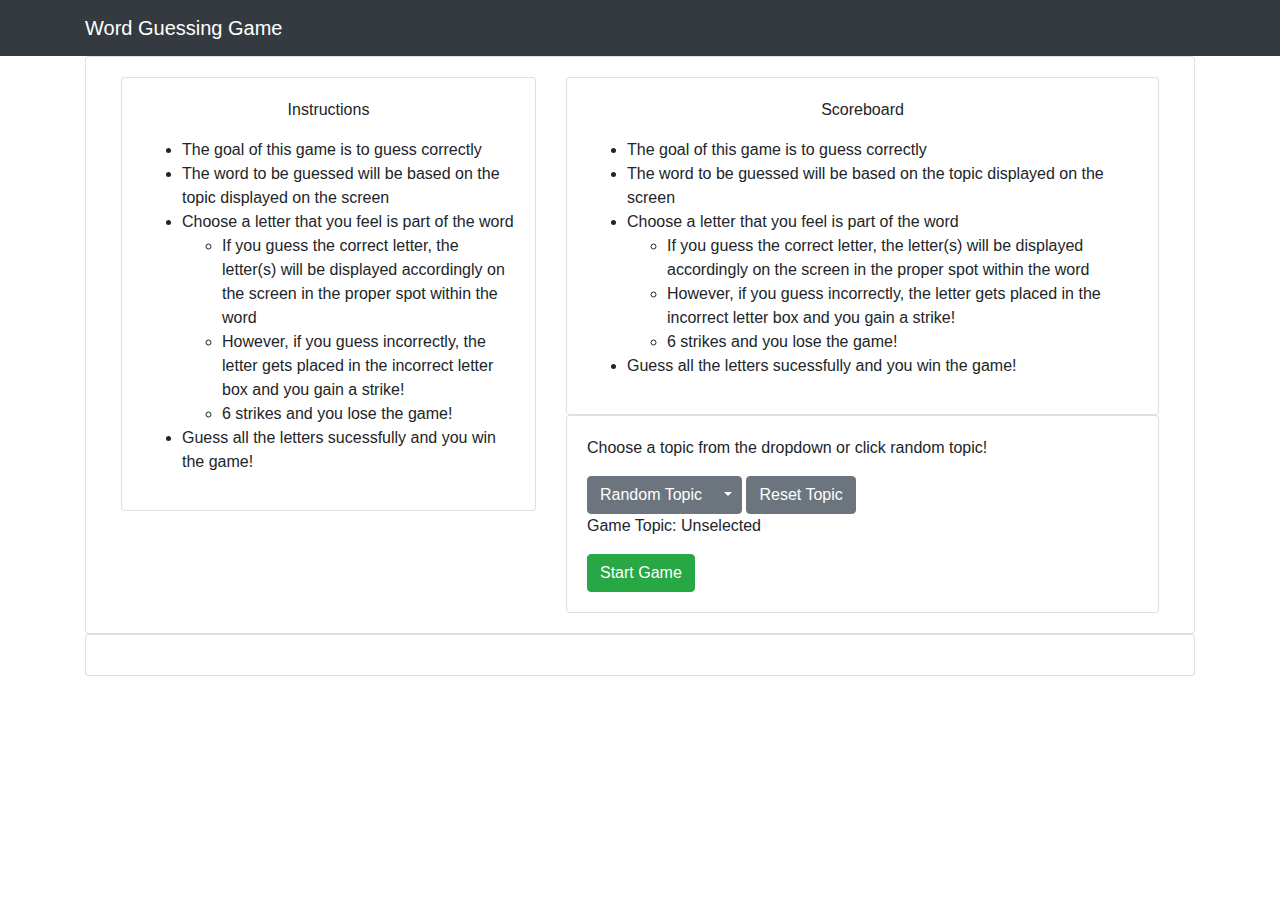
==== index.html @ a430fc52 "Added randomTopic Function with a recursive portion to prevent duplicates" ====
<!doctype html>
<html lang="en">
    <head>
        <!-- Required meta tags -->
        <meta charset="utf-8">
        <meta name="viewport" content="width=device-width, initial-scale=1, shrink-to-fit=no">

        <!-- Bootstrap CSS -->
        <link rel="stylesheet" href="https://stackpath.bootstrapcdn.com/bootstrap/4.3.1/css/bootstrap.min.css" integrity="sha384-ggOyR0iXCbMQv3Xipma34MD+dH/1fQ784/j6cY/iJTQUOhcWr7x9JvoRxT2MZw1T" crossorigin="anonymous">

        <title>Guess The Word!</title>
    </head>
  
    <body>
        <nav class="navbar navbar-dark bg-dark">
            <div class="container">
                <a class="navbar-brand" href="#">Word Guessing Game</a>
            </div>
        </nav>

        <div class="container">
            <div class="card">
                <div class="card-body">
                    <div class="container">
                        <div class="row">
                            <!-- Instructions Card -->
                            <div class="col-md-5">
                                <div class="card">
                                    <div class="card-body">
                                        <p class="text-center">Instructions 
                                            <ul>
                                                <li>The goal of this game is to guess correctly</li>
                                                <li>The word to be guessed will be based on the topic displayed on the screen</li>
                                                <li>Choose a letter that you feel is part of the word</li>
                                                    <ul>    
                                                        <li>If you guess the correct letter, the letter(s) will be displayed accordingly on the screen in the proper spot within the word</li>
                                                        <li>However, if you guess incorrectly, the letter gets placed in the incorrect letter box and you gain a strike!</li>
                                                        <li>6 strikes and you lose the game!</li>
                                                    </ul>
                                                <li>Guess all the letters sucessfully and you win the game!</li>
                                            </ul>
                                        </p>  
                                    </div>
                                </div> 
                            </div>
                            <!-- Right side -->
                            <div class="col-md-7">
                                <!-- Score Board -->
                                <div class="row">
                                    <div class="col-md-12">
                                        <div class="card">
                                            <div class="card-body ">
                                                <p class="text-center">Scoreboard
                                                    <ul>
                                                        <li>The goal of this game is to guess correctly</li>
                                                        <li>The word to be guessed will be based on the topic displayed on the screen</li>
                                                        <li>Choose a letter that you feel is part of the word</li>
                                                            <ul>    
                                                                <li>If you guess the correct letter, the letter(s) will be displayed accordingly on the screen in the proper spot within the word</li>
                                                                <li>However, if you guess incorrectly, the letter gets placed in the incorrect letter box and you gain a strike!</li>
                                                                <li>6 strikes and you lose the game!</li>
                                                            </ul>
                                                        <li>Guess all the letters sucessfully and you win the game!</li>
                                                    </ul>
                                                </p>  
                                            </div>
                                        </div> 
                                    </div>
                                </div>
                                <!-- Buttons -->
                                <div class="row">
                                    <div class="col-md-12">
                                        <div class="card">
                                            <div class="card-body">
                                                <!-- Topic Selection -->
                                                <p> Choose a topic from the dropdown or click random topic! </p>
                                                <div class="btn-group">
                                                    <button type="button" class="btn btn-secondary" id="randTopicBtn">Random Topic</button>
                                                    <button type="button" class="btn btn-secondary dropdown-toggle dropdown-toggle-split" data-toggle="dropdown" aria-haspopup="true" aria-expanded="false">
                                                        <span class="sr-only">Toggle Dropdown</span>
                                                    </button>
                                                    <div class="dropdown-menu">
                                                        <a class="dropdown-item" id="topic1DD" >Topic 1</a>
                                                        <a class="dropdown-item" id="topic2DD" >Topic 2</a>
                                                        <a class="dropdown-item" id="topic3DD" >Topic 3</a>
                                                        <div class="dropdown-divider"></div>
                                                        <a class="dropdown-item" href="#">Separated link</a>
                                                    </div>
                                                </div>
                                                <button type="button" class="btn btn-secondary">Reset Topic</button>
                                                <p>Game Topic: <span id="topicSelected">Unselected</span></p>
                                                <button type="button" class="btn btn-success">Start Game</button>
                                            </div>
                                        </div>
                                    </div>
                                </div>
                            </div>
                        </div>
                    </div>  
                </div>
            </div>

            <!-- Game Card -->

            <span id="gameCard">
                <div class="card">
                    <div class="card-body">
                        <div class="container">
    
                        </div>
                    </div>
                </div>
            </span>

            
        </div>



        <!-- JavaScript -->
        <script src="https://code.jquery.com/jquery-3.3.1.slim.min.js" integrity="sha384-q8i/X+965DzO0rT7abK41JStQIAqVgRVzpbzo5smXKp4YfRvH+8abtTE1Pi6jizo" crossorigin="anonymous"></script>
        <script src="https://cdnjs.cloudflare.com/ajax/libs/popper.js/1.14.7/umd/popper.min.js" integrity="sha384-UO2eT0CpHqdSJQ6hJty5KVphtPhzWj9WO1clHTMGa3JDZwrnQq4sF86dIHNDz0W1" crossorigin="anonymous"></script>
        <script src="https://stackpath.bootstrapcdn.com/bootstrap/4.3.1/js/bootstrap.min.js" integrity="sha384-JjSmVgyd0p3pXB1rRibZUAYoIIy6OrQ6VrjIEaFf/nJGzIxFDsf4x0xIM+B07jRM" crossorigin="anonymous"></script>
        <script src="assets/javascript/script.js"></script>
    </body>
</html>
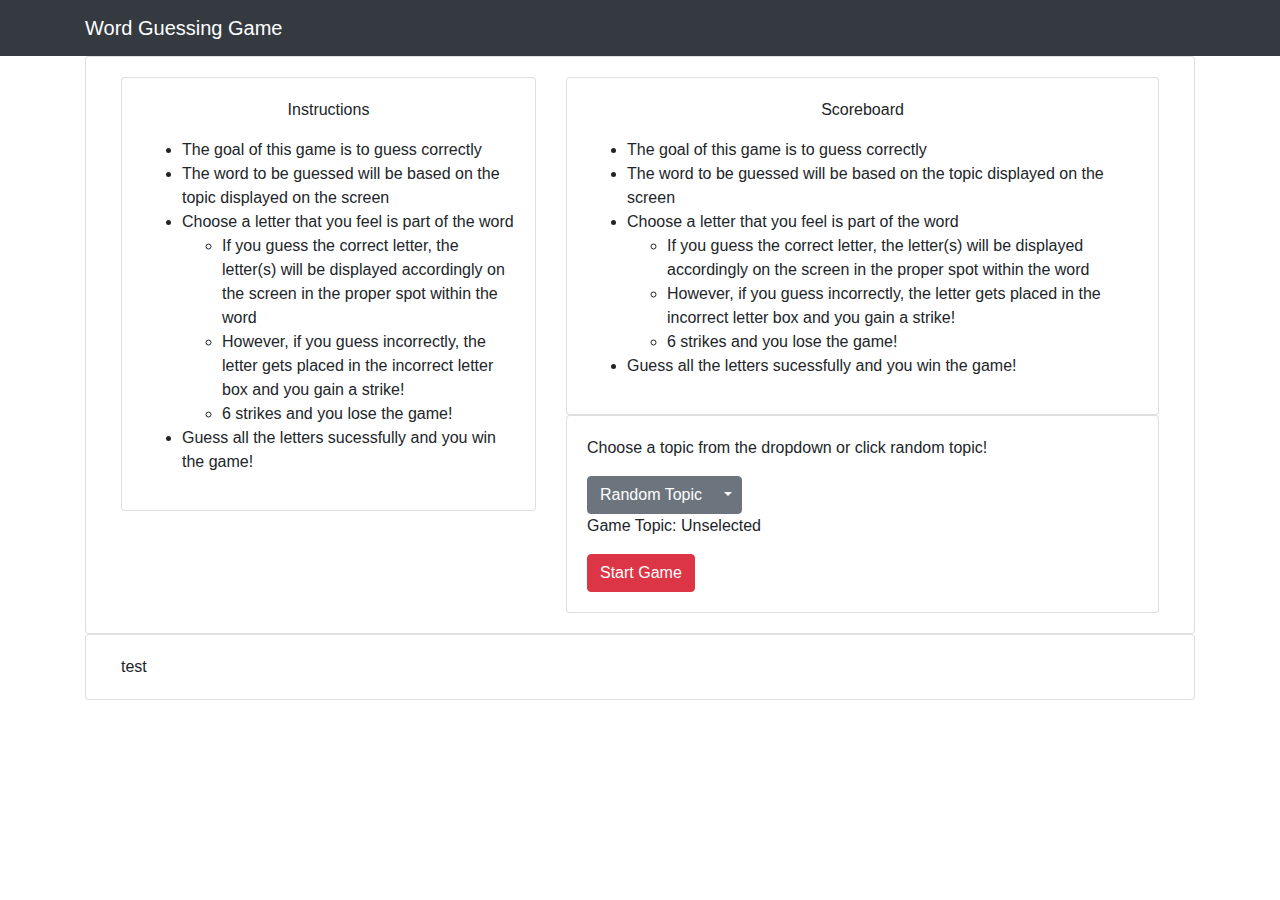
==== commit 28029240: "Changed logic Structure of Word selection" ====
--- a/index.html
+++ b/index.html
@@ -7,6 +7,7 @@
 
         <!-- Bootstrap CSS -->
         <link rel="stylesheet" href="https://stackpath.bootstrapcdn.com/bootstrap/4.3.1/css/bootstrap.min.css" integrity="sha384-ggOyR0iXCbMQv3Xipma34MD+dH/1fQ784/j6cY/iJTQUOhcWr7x9JvoRxT2MZw1T" crossorigin="anonymous">
+        <link rel="stylesheet" href="assets/css/style.css">
 
         <title>Guess The Word!</title>
     </head>
@@ -73,23 +74,20 @@
                                         <div class="card">
                                             <div class="card-body">
                                                 <!-- Topic Selection -->
-                                                <p> Choose a topic from the dropdown or click random topic! </p>
+                                                <p>Choose a topic from the dropdown or click random topic!</p>
                                                 <div class="btn-group">
                                                     <button type="button" class="btn btn-secondary" id="randTopicBtn">Random Topic</button>
                                                     <button type="button" class="btn btn-secondary dropdown-toggle dropdown-toggle-split" data-toggle="dropdown" aria-haspopup="true" aria-expanded="false">
                                                         <span class="sr-only">Toggle Dropdown</span>
                                                     </button>
                                                     <div class="dropdown-menu">
-                                                        <a class="dropdown-item" id="topic1DD" >Topic 1</a>
-                                                        <a class="dropdown-item" id="topic2DD" >Topic 2</a>
-                                                        <a class="dropdown-item" id="topic3DD" >Topic 3</a>
-                                                        <div class="dropdown-divider"></div>
-                                                        <a class="dropdown-item" href="#">Separated link</a>
+                                                        <a class="dropdown-item" id="topic1DD" >Canadian Cities</a>
+                                                        <a class="dropdown-item" id="topic2DD" >Auto Manufacturers</a>
+                                                        <a class="dropdown-item" id="topic3DD" >Schools</a>
                                                     </div>
                                                 </div>
-                                                <button type="button" class="btn btn-secondary">Reset Topic</button>
                                                 <p>Game Topic: <span id="topicSelected">Unselected</span></p>
-                                                <button type="button" class="btn btn-success">Start Game</button>
+                                                <button type="button" class="btn btn-danger" id="startGameBtn">Start Game</button>
                                             </div>
                                         </div>
                                     </div>
@@ -102,15 +100,13 @@
 
             <!-- Game Card -->
 
-            <span id="gameCard">
-                <div class="card">
-                    <div class="card-body">
-                        <div class="container">
-    
-                        </div>
+            <div class="card animated fadeInDown" id = "gameCard">
+                <div class="card-body">
+                    <div class="container">
+                        test
                     </div>
                 </div>
-            </span>
+            </div>
 
             
         </div>
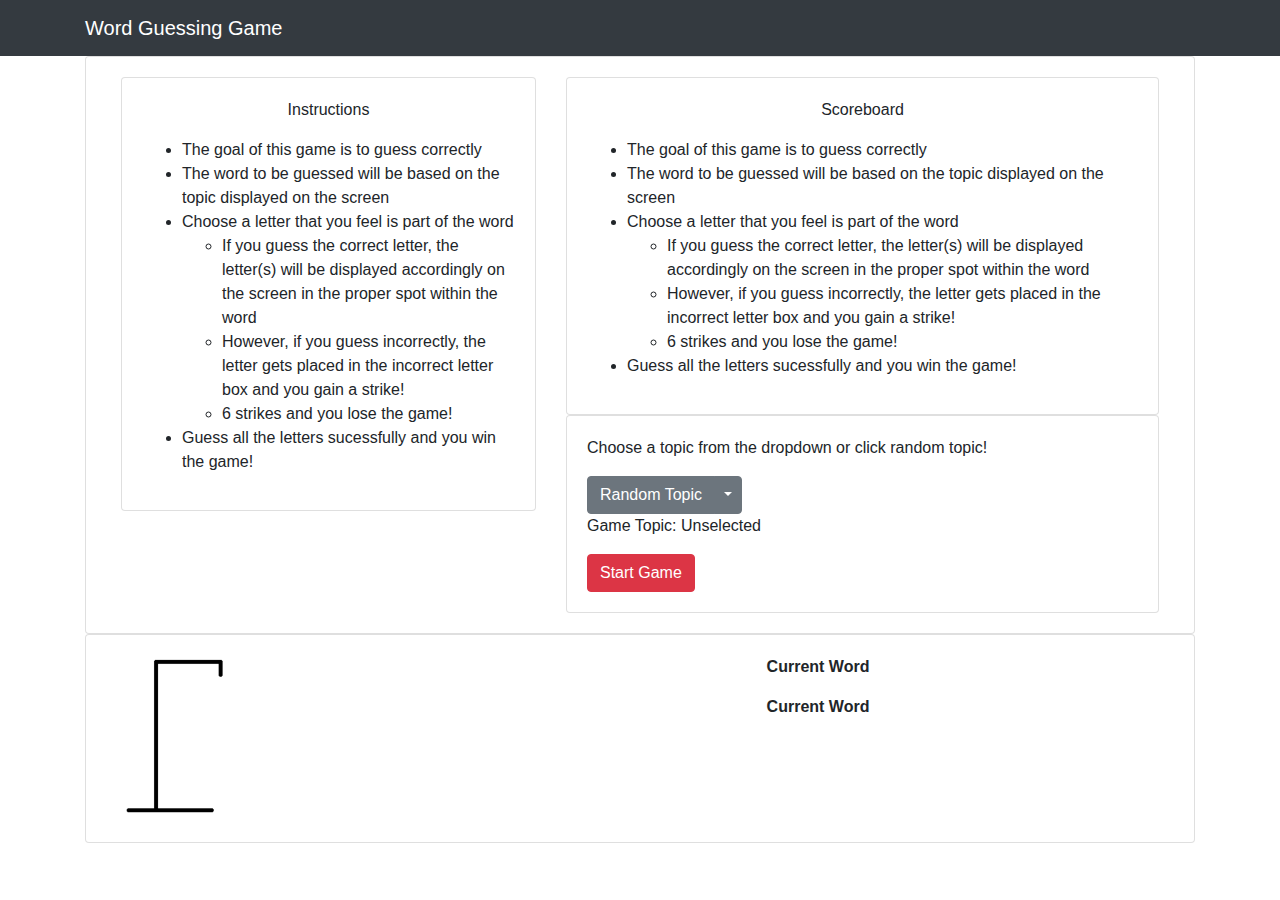
==== commit 993b5ca7: "Continued work on game card design" ====
--- a/index.html
+++ b/index.html
@@ -103,7 +103,25 @@
             <div class="card animated fadeInDown" id = "gameCard">
                 <div class="card-body">
                     <div class="container">
-                        test
+                        <div class="row">
+                            <!-- Image div -->
+                            <div class="col-md-4">
+                                    <img src="assets/images/Hangman Stages/Hangman-Stage1.png" class="img-fluid" >
+                            </div>
+                            <!-- Word div -->
+                            <div class="col-md-8">
+                                <div class="row">
+                                    <div class="col-md-12">
+                                            <p class="font-weight-bold text-center">Current Word </p>
+                                    </div>
+                                </div>
+                                <div class="row">
+                                    <div class="col-md-12">
+                                        <p class="font-weight-bold text-center">Current Word </p>
+                                    </div>
+                                </div>
+                            </div>
+                        </div>
                     </div>
                 </div>
             </div>
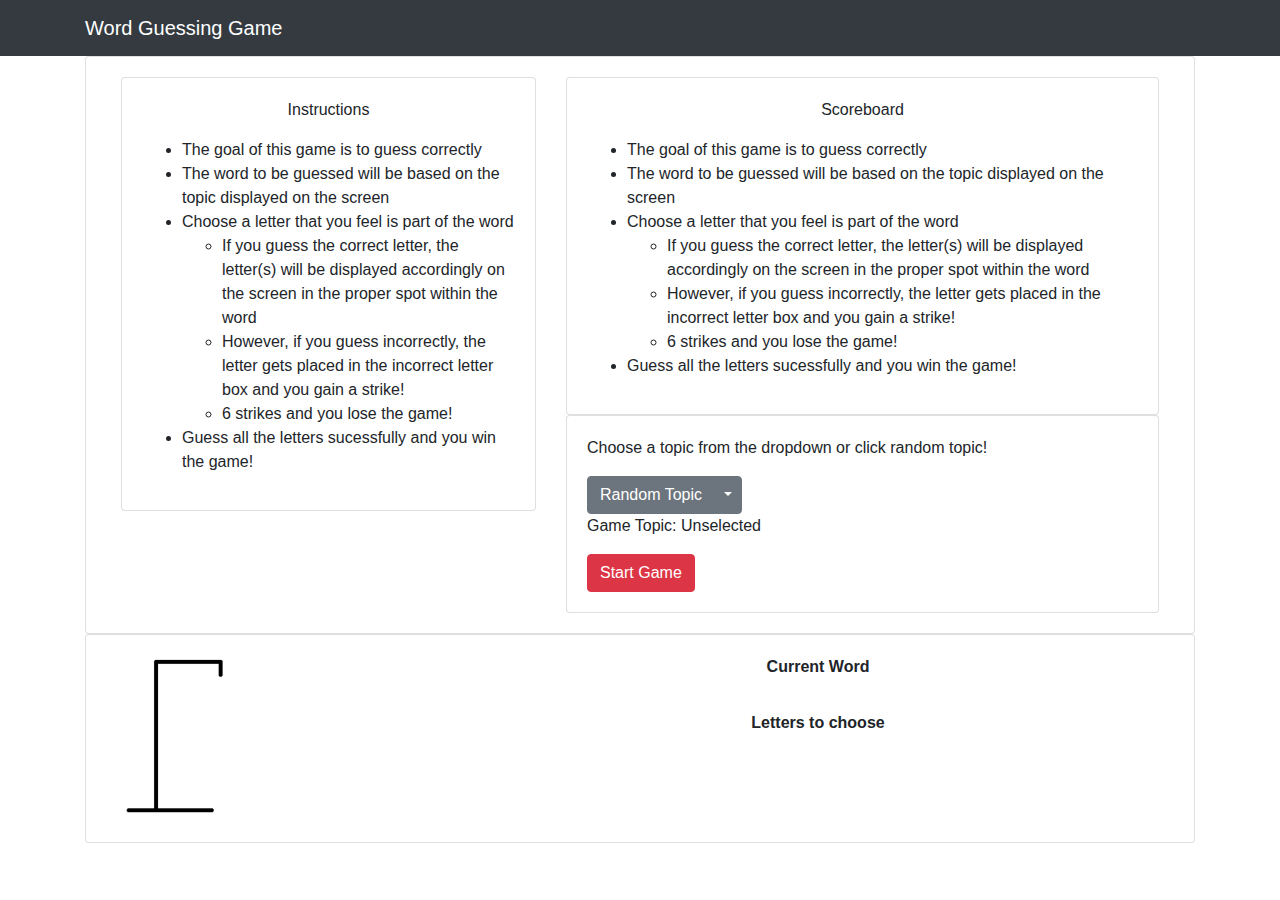
==== commit 2d42e0ed: "Worked on randomizer logic" ====
--- a/index.html
+++ b/index.html
@@ -117,7 +117,17 @@
                                 </div>
                                 <div class="row">
                                     <div class="col-md-12">
-                                        <p class="font-weight-bold text-center">Current Word </p>
+                                        <p class="text-center"><span id="wordBox"></span></p>
+                                    </div>
+                                </div>
+                                <div class="row">
+                                    <div class="col-md-12">
+                                        <p class="font-weight-bold text-center">Letters to choose</p>
+                                    </div>
+                                </div>
+                                <div class="row">
+                                    <div class="col-md-12">
+                                        <p class="text-center"><span id="buttonBox"></span></p>
                                     </div>
                                 </div>
                             </div>
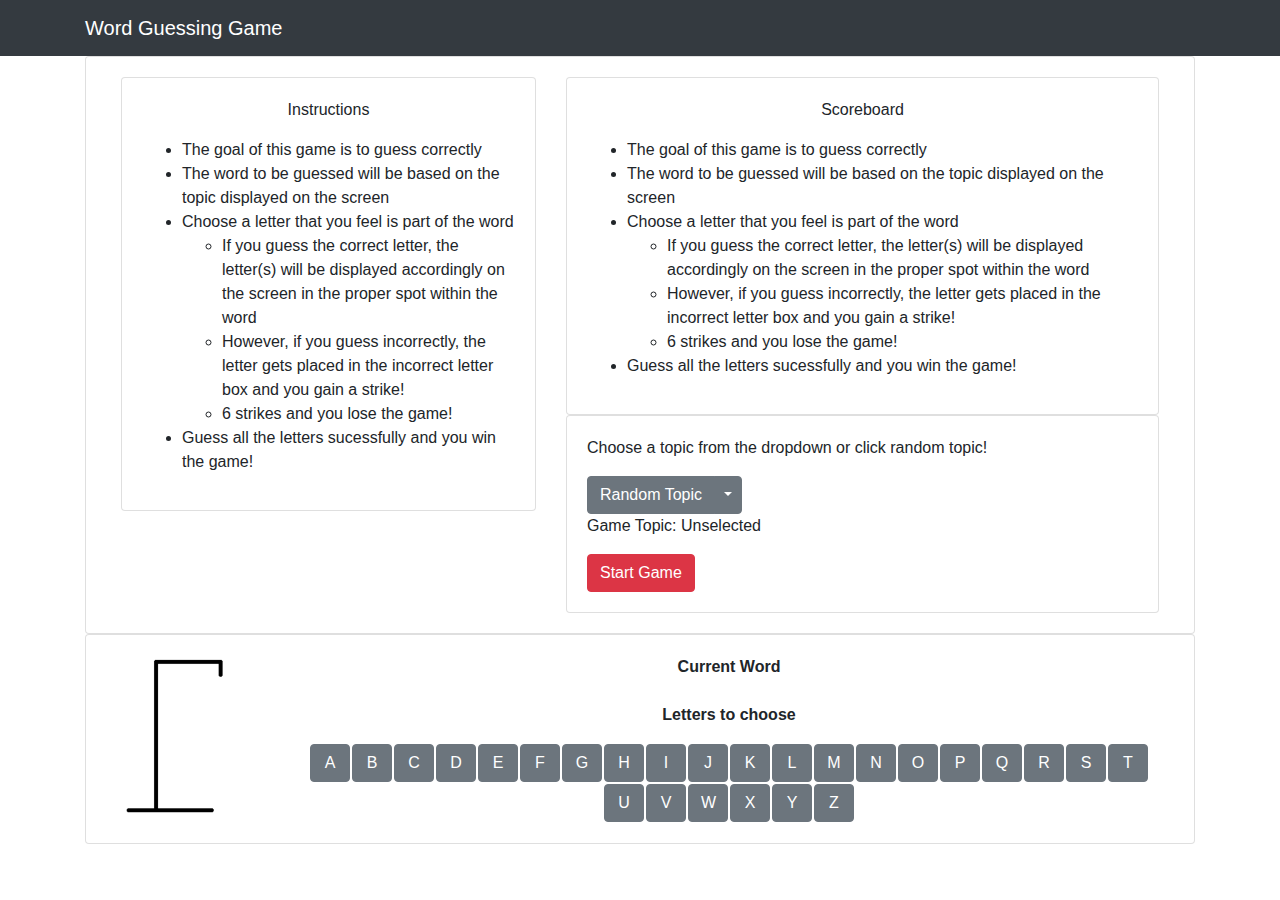
==== commit 8ebc66b9: "Completed basic game logic" ====
--- a/index.html
+++ b/index.html
@@ -98,18 +98,19 @@
                 </div>
             </div>
 
+            
             <!-- Game Card -->
 
-            <div class="card animated fadeInDown" id = "gameCard">
+            <div class="card">
                 <div class="card-body">
                     <div class="container">
                         <div class="row">
                             <!-- Image div -->
-                            <div class="col-md-4">
+                            <div class="col-md-2">
                                     <img src="assets/images/Hangman Stages/Hangman-Stage1.png" class="img-fluid" >
                             </div>
                             <!-- Word div -->
-                            <div class="col-md-8">
+                            <div class="col-md-10">
                                 <div class="row">
                                     <div class="col-md-12">
                                             <p class="font-weight-bold text-center">Current Word </p>
@@ -117,7 +118,7 @@
                                 </div>
                                 <div class="row">
                                     <div class="col-md-12">
-                                        <p class="text-center"><span id="wordBox"></span></p>
+                                        <h1 class="text-center"><span id="wordBox"></span></h1>
                                     </div>
                                 </div>
                                 <div class="row">
@@ -126,8 +127,8 @@
                                     </div>
                                 </div>
                                 <div class="row">
-                                    <div class="col-md-12">
-                                        <p class="text-center"><span id="buttonBox"></span></p>
+                                    <div class="col-md-12 text-center">
+                                        <div id="buttonBox"></div>
                                     </div>
                                 </div>
                             </div>
--- a/assets/css/style.css
+++ b/assets/css/style.css
@@ -0,0 +1,4 @@
+.btn-space {
+    margin: 1px;
+    width: 40px
+}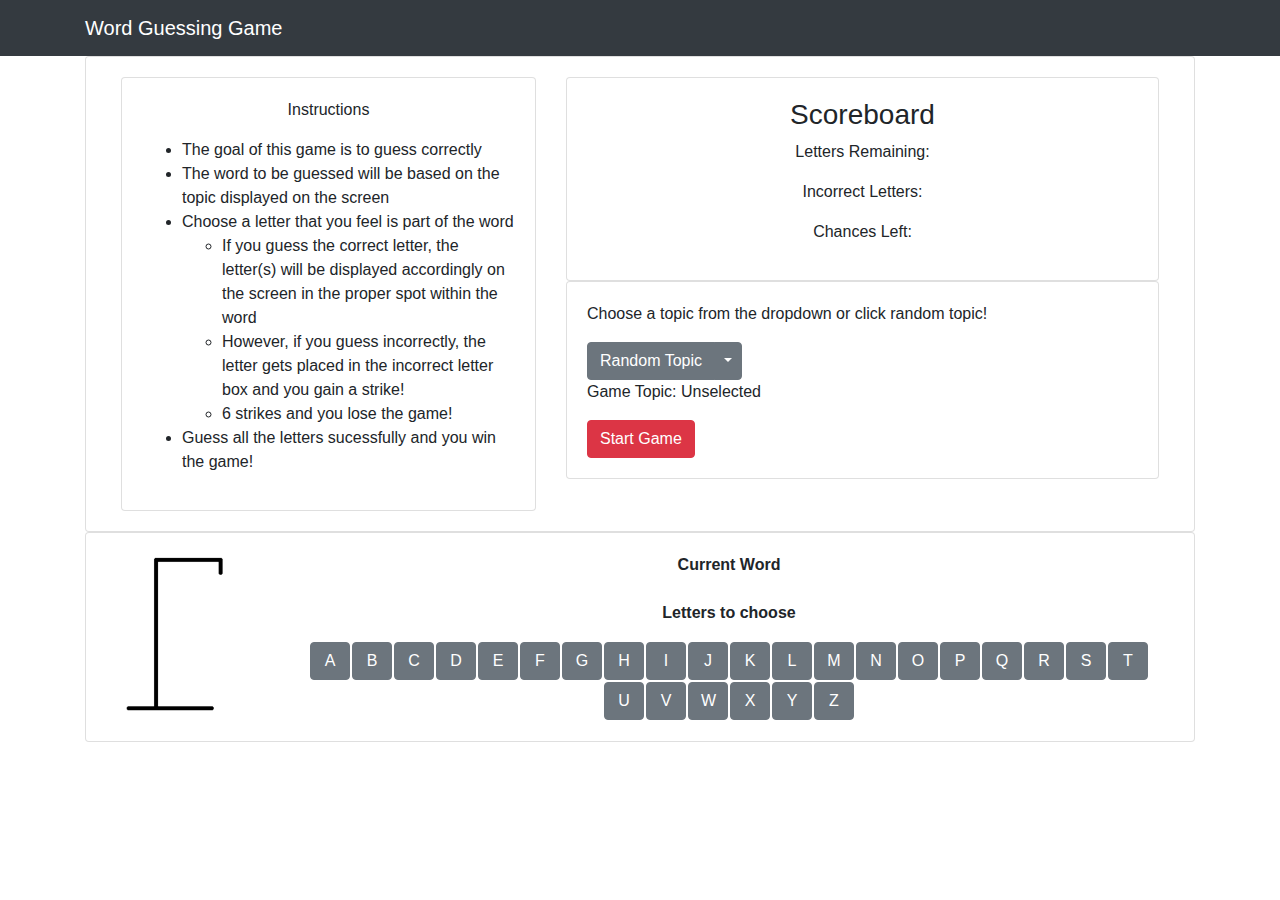
==== commit 450f2664: "Added Scoreboard functionality and updated button states" ====
--- a/index.html
+++ b/index.html
@@ -50,20 +50,11 @@
                                 <div class="row">
                                     <div class="col-md-12">
                                         <div class="card">
-                                            <div class="card-body ">
-                                                <p class="text-center">Scoreboard
-                                                    <ul>
-                                                        <li>The goal of this game is to guess correctly</li>
-                                                        <li>The word to be guessed will be based on the topic displayed on the screen</li>
-                                                        <li>Choose a letter that you feel is part of the word</li>
-                                                            <ul>    
-                                                                <li>If you guess the correct letter, the letter(s) will be displayed accordingly on the screen in the proper spot within the word</li>
-                                                                <li>However, if you guess incorrectly, the letter gets placed in the incorrect letter box and you gain a strike!</li>
-                                                                <li>6 strikes and you lose the game!</li>
-                                                            </ul>
-                                                        <li>Guess all the letters sucessfully and you win the game!</li>
-                                                    </ul>
-                                                </p>  
+                                            <div class="card-body text-center">
+                                                <h3 class="text-center">Scoreboard</h3> 
+                                                <p>Letters Remaining: <span id="ltrRemNum"></span></p>
+                                                <p>Incorrect Letters: <span id="ltrIncNum"></span></p>
+                                                <p>Chances Left: <span id="ChancesNum"></span></p>
                                             </div>
                                         </div> 
                                     </div>
@@ -107,7 +98,7 @@
                         <div class="row">
                             <!-- Image div -->
                             <div class="col-md-2">
-                                    <img src="assets/images/Hangman Stages/Hangman-Stage1.png" class="img-fluid" >
+                                    <img id="gameStage" src="assets/images/Hangman Stages/Hangman-Stage1.png" class="img-fluid" >
                             </div>
                             <!-- Word div -->
                             <div class="col-md-10">
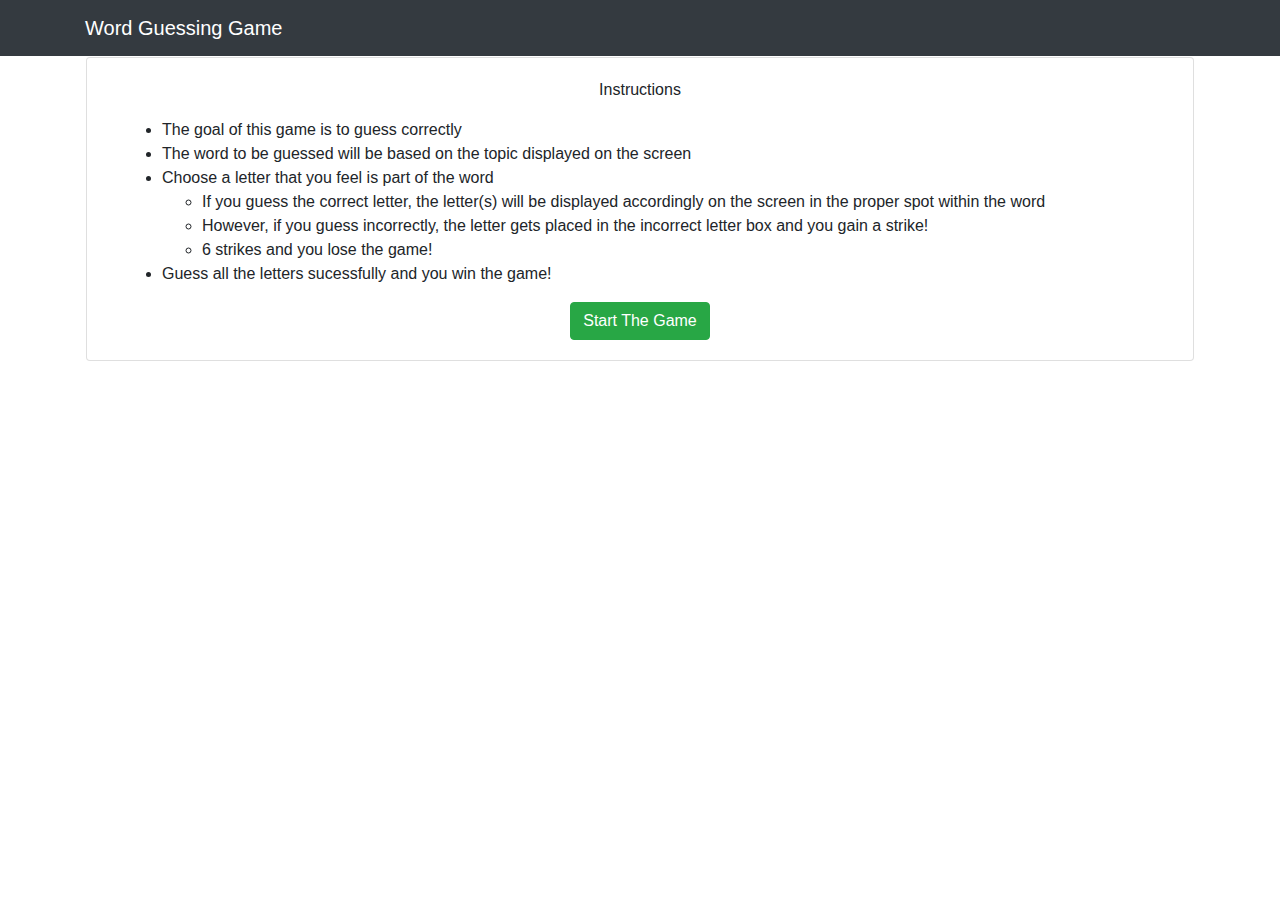
==== commit d63b9ca4: "Game functionally completed and changed game windows to seperate windows" ====
--- a/index.html
+++ b/index.html
@@ -22,121 +22,39 @@
         <div class="container">
             <div class="card">
                 <div class="card-body">
+                    
                     <div class="container">
                         <div class="row">
-                            <!-- Instructions Card -->
-                            <div class="col-md-5">
-                                <div class="card">
-                                    <div class="card-body">
-                                        <p class="text-center">Instructions 
-                                            <ul>
-                                                <li>The goal of this game is to guess correctly</li>
-                                                <li>The word to be guessed will be based on the topic displayed on the screen</li>
-                                                <li>Choose a letter that you feel is part of the word</li>
-                                                    <ul>    
-                                                        <li>If you guess the correct letter, the letter(s) will be displayed accordingly on the screen in the proper spot within the word</li>
-                                                        <li>However, if you guess incorrectly, the letter gets placed in the incorrect letter box and you gain a strike!</li>
-                                                        <li>6 strikes and you lose the game!</li>
-                                                    </ul>
-                                                <li>Guess all the letters sucessfully and you win the game!</li>
+                            <div class="col-md-12">
+                                <p class="text-center">Instructions 
+                                    <ul>
+                                        <li>The goal of this game is to guess correctly</li>
+                                        <li>The word to be guessed will be based on the topic displayed on the screen</li>
+                                        <li>Choose a letter that you feel is part of the word</li>
+                                            <ul>    
+                                                <li>If you guess the correct letter, the letter(s) will be displayed accordingly on the screen in the proper spot within the word</li>
+                                                <li>However, if you guess incorrectly, the letter gets placed in the incorrect letter box and you gain a strike!</li>
+                                                <li>6 strikes and you lose the game!</li>
                                             </ul>
-                                        </p>  
-                                    </div>
-                                </div> 
+                                        <li>Guess all the letters sucessfully and you win the game!</li>
+                                    </ul>
+                                </p>  
                             </div>
-                            <!-- Right side -->
-                            <div class="col-md-7">
-                                <!-- Score Board -->
-                                <div class="row">
-                                    <div class="col-md-12">
-                                        <div class="card">
-                                            <div class="card-body text-center">
-                                                <h3 class="text-center">Scoreboard</h3> 
-                                                <p>Letters Remaining: <span id="ltrRemNum"></span></p>
-                                                <p>Incorrect Letters: <span id="ltrIncNum"></span></p>
-                                                <p>Chances Left: <span id="ChancesNum"></span></p>
-                                            </div>
-                                        </div> 
-                                    </div>
-                                </div>
-                                <!-- Buttons -->
-                                <div class="row">
-                                    <div class="col-md-12">
-                                        <div class="card">
-                                            <div class="card-body">
-                                                <!-- Topic Selection -->
-                                                <p>Choose a topic from the dropdown or click random topic!</p>
-                                                <div class="btn-group">
-                                                    <button type="button" class="btn btn-secondary" id="randTopicBtn">Random Topic</button>
-                                                    <button type="button" class="btn btn-secondary dropdown-toggle dropdown-toggle-split" data-toggle="dropdown" aria-haspopup="true" aria-expanded="false">
-                                                        <span class="sr-only">Toggle Dropdown</span>
-                                                    </button>
-                                                    <div class="dropdown-menu">
-                                                        <a class="dropdown-item" id="topic1DD" >Canadian Cities</a>
-                                                        <a class="dropdown-item" id="topic2DD" >Auto Manufacturers</a>
-                                                        <a class="dropdown-item" id="topic3DD" >Schools</a>
-                                                    </div>
-                                                </div>
-                                                <p>Game Topic: <span id="topicSelected">Unselected</span></p>
-                                                <button type="button" class="btn btn-danger" id="startGameBtn">Start Game</button>
-                                            </div>
-                                        </div>
-                                    </div>
-                                </div>
+                        </div>
+                    </div>
+                    <div class="container">
+                        <div class="row">
+                            <div class="col-md-12 text-center">
+                                <a class="btn btn-success" href="game.html">Start The Game</a>
                             </div>
                         </div>
                     </div>  
                 </div>
             </div>
 
-            
-            <!-- Game Card -->
-
-            <div class="card">
-                <div class="card-body">
-                    <div class="container">
-                        <div class="row">
-                            <!-- Image div -->
-                            <div class="col-md-2">
-                                    <img id="gameStage" src="assets/images/Hangman Stages/Hangman-Stage1.png" class="img-fluid" >
-                            </div>
-                            <!-- Word div -->
-                            <div class="col-md-10">
-                                <div class="row">
-                                    <div class="col-md-12">
-                                            <p class="font-weight-bold text-center">Current Word </p>
-                                    </div>
-                                </div>
-                                <div class="row">
-                                    <div class="col-md-12">
-                                        <h1 class="text-center"><span id="wordBox"></span></h1>
-                                    </div>
-                                </div>
-                                <div class="row">
-                                    <div class="col-md-12">
-                                        <p class="font-weight-bold text-center">Letters to choose</p>
-                                    </div>
-                                </div>
-                                <div class="row">
-                                    <div class="col-md-12 text-center">
-                                        <div id="buttonBox"></div>
-                                    </div>
-                                </div>
-                            </div>
-                        </div>
-                    </div>
-                </div>
-            </div>
-
-            
-        </div>
-
-
-
         <!-- JavaScript -->
         <script src="https://code.jquery.com/jquery-3.3.1.slim.min.js" integrity="sha384-q8i/X+965DzO0rT7abK41JStQIAqVgRVzpbzo5smXKp4YfRvH+8abtTE1Pi6jizo" crossorigin="anonymous"></script>
         <script src="https://cdnjs.cloudflare.com/ajax/libs/popper.js/1.14.7/umd/popper.min.js" integrity="sha384-UO2eT0CpHqdSJQ6hJty5KVphtPhzWj9WO1clHTMGa3JDZwrnQq4sF86dIHNDz0W1" crossorigin="anonymous"></script>
         <script src="https://stackpath.bootstrapcdn.com/bootstrap/4.3.1/js/bootstrap.min.js" integrity="sha384-JjSmVgyd0p3pXB1rRibZUAYoIIy6OrQ6VrjIEaFf/nJGzIxFDsf4x0xIM+B07jRM" crossorigin="anonymous"></script>
-        <script src="assets/javascript/script.js"></script>
     </body>
 </html>--- a/assets/css/style.css
+++ b/assets/css/style.css
@@ -1,4 +1,7 @@
 .btn-space {
     margin: 1px;
     width: 40px
+}
+.card {
+    margin: 1px;
 }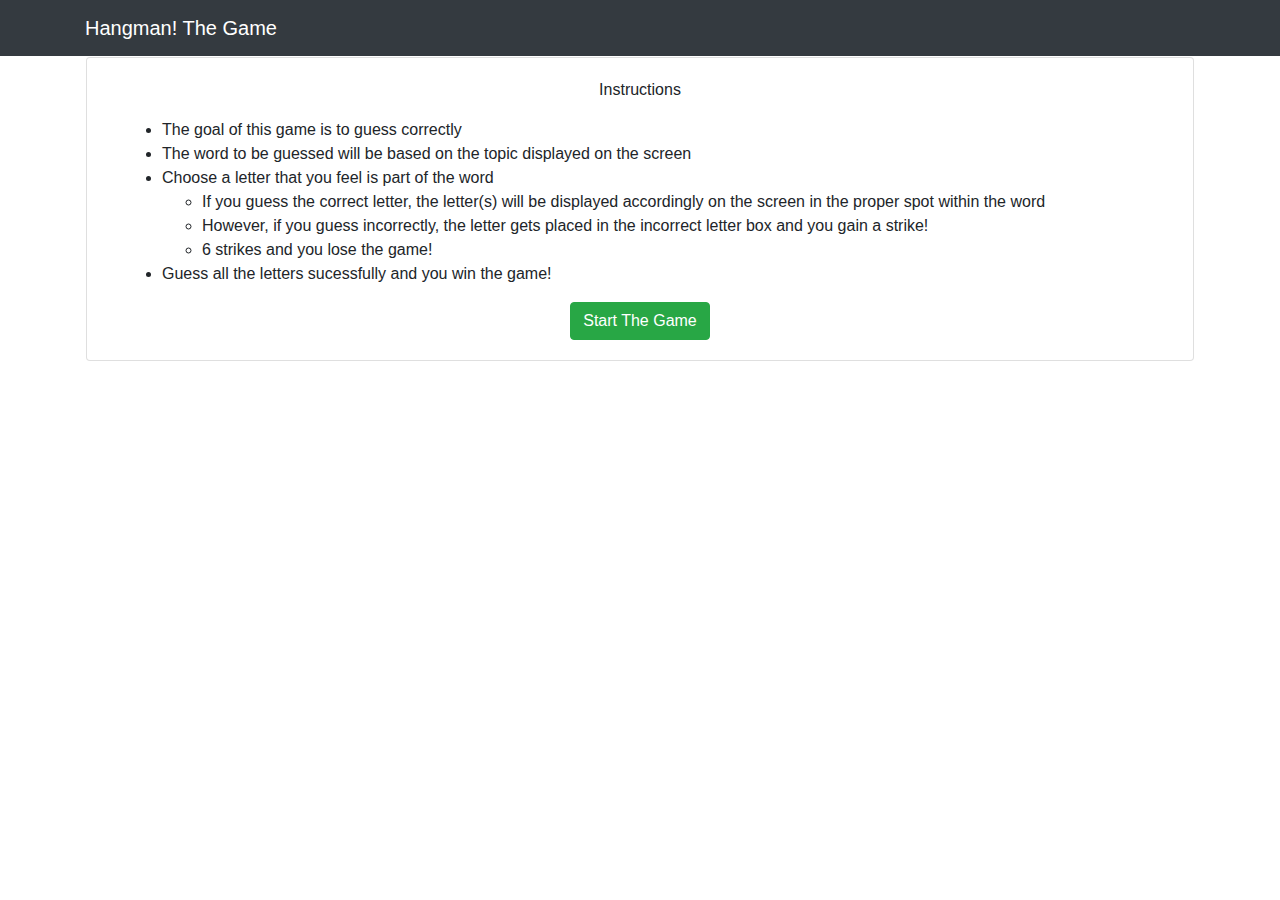
==== commit 53e371d3: "Finished formatting and formality" ====
--- a/index.html
+++ b/index.html
@@ -15,7 +15,7 @@
     <body>
         <nav class="navbar navbar-dark bg-dark">
             <div class="container">
-                <a class="navbar-brand" href="#">Word Guessing Game</a>
+                <a class="navbar-brand" href="#">Hangman! The Game</a>
             </div>
         </nav>
 
